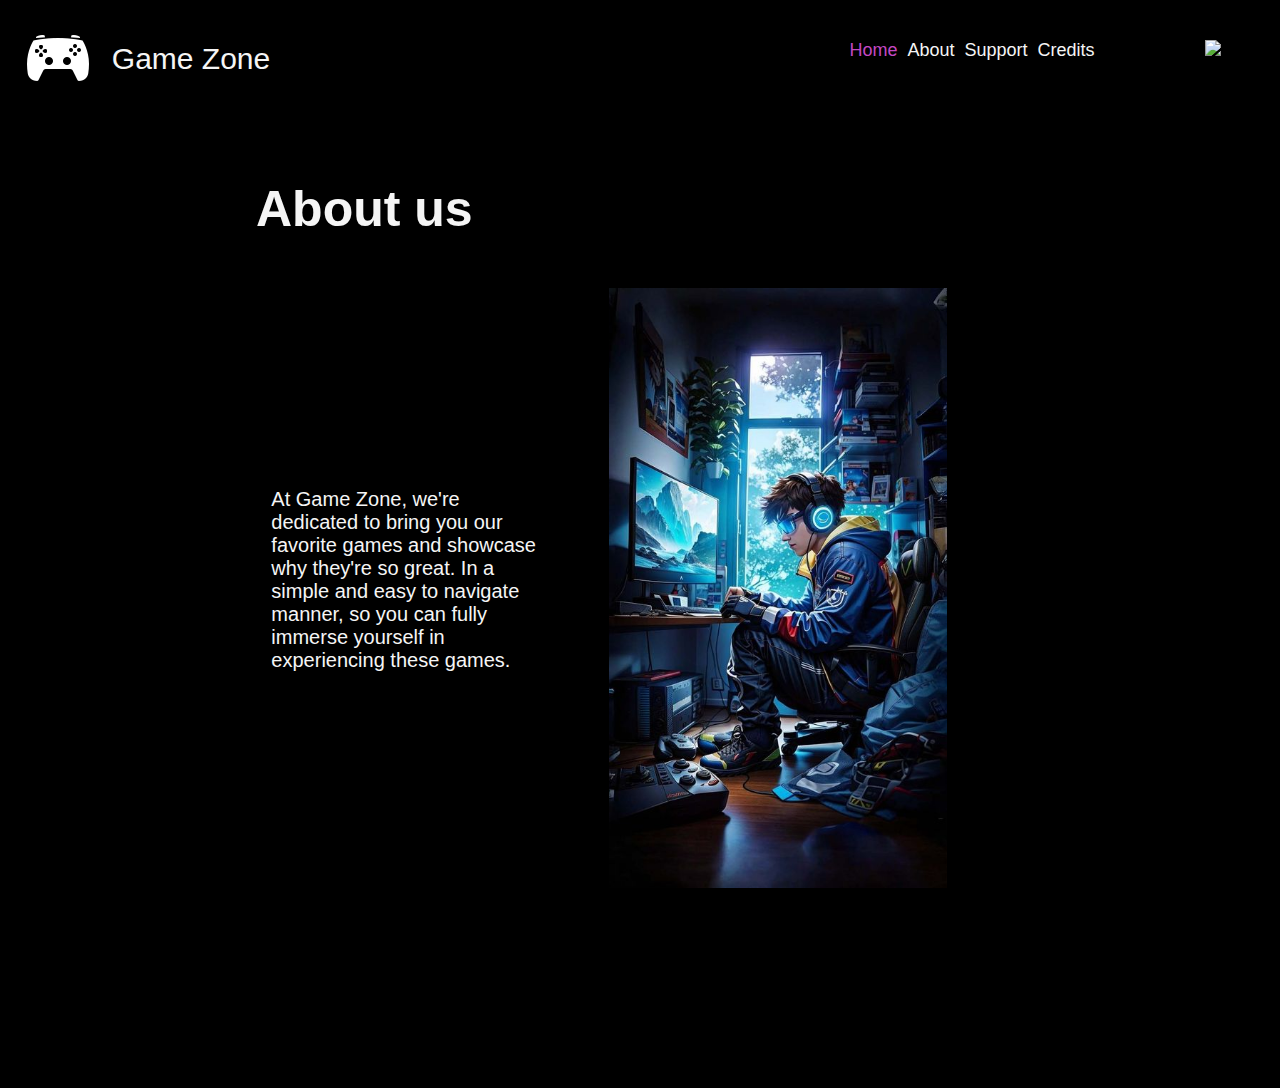
==== HomePage3_index.html @ 8417f2bd "Added support and about sections" ====
<!DOCTYPE html>
<html lang="en">
<head>
    <meta charset="UTF-8">
    <meta name="viewport" content="width=device-width, initial-scale=1.0">
    <title>Game Zone</title>
    <link rel="icon" href="/Images/Controller.png">
    <link rel="stylesheet" href="/HomePage3_style.css">
</head>

<body>
    
   <div id="wrapper"> 
        <div id="Nav">
          <img src="/Images/white_controller.png">
          <p>Game Zone</p>
        </div>

        <div id="Menu">
          
          <div id="home">
            <a href="HomePage_index.html" target="_self">Home</a>
          </div>

          <a href="HomePage3_index.html" target="_self">About</a>
          <a href="HomePage4_index.html" target="_self">Support</a>
          <a href="#" target="_self">Credits</a>
          <a href="HomePage2_index.html" target="_self">
          <img src="/Images/menu.png">
          </a>
        </div>

        <div id="About">
            <h1>About us</h1>
            <div id="Box">
                <p>At Game Zone, we're dedicated to bring you our favorite games and showcase why they're so great. In a simple and easy to navigate manner, so you can fully immerse yourself in experiencing these games.</p>
                <img src="/Images/about.jpg">
            </div>
        </div>

    </div>
</body>
</html>
---- HomePage3_style.css ----
*{
    margin: 0px;
    padding: 0px;
    font-family: Arial, Helvetica, sans-serif;
    box-sizing: border-box;
}

#wrapper{
    width: 100%;
    margin: auto;
}

.clearfix::after{
    clear:both;
    display: block;
    content:"";
}

body{
    background-color: black;
}

#Nav{
    display: flex;
    position: absolute;
    top: 3%;
    left: 2%;
    align-items: center;
    justify-content: center;
}

#Nav p{
    color: whitesmoke;
    position: relative;
    left: 10%;
    font-size: 30px;
}

#Menu{
    display: flex;
    position: absolute;
    align-items: center;
    justify-content: center;
    top: 0%;
    right: 0%;
    background-color: black;
    width: 500px;   
    min-height: 100px;
}

#Menu img{
    height: 50px;
    margin-left: 100px;
    margin-right: 0px;
}

#Menu a{
    text-decoration: none;
    color: whitesmoke;
    margin-left: 10px;
    font-size: 18px;
}

#home a{
color: rgb(196, 72, 196);
}

#About{
    position: absolute;
    width: 60%;
    left: 20%;
    top: 20%;
}

#About h1{
    color: whitesmoke;
    font-size: 50px;
}

#Box{
    position: relative;
    top: 50px;
    width: 80%;
    margin: auto;
    display: flex;
    justify-content: center;
    color: whitesmoke;
}    

#Box p{
    position: relative;
    top: 200px;
    left: -10%;
    font-size: 20px;
}

#Box img{
    position: relative;
    width: 1000px;
    height: 600px;
}
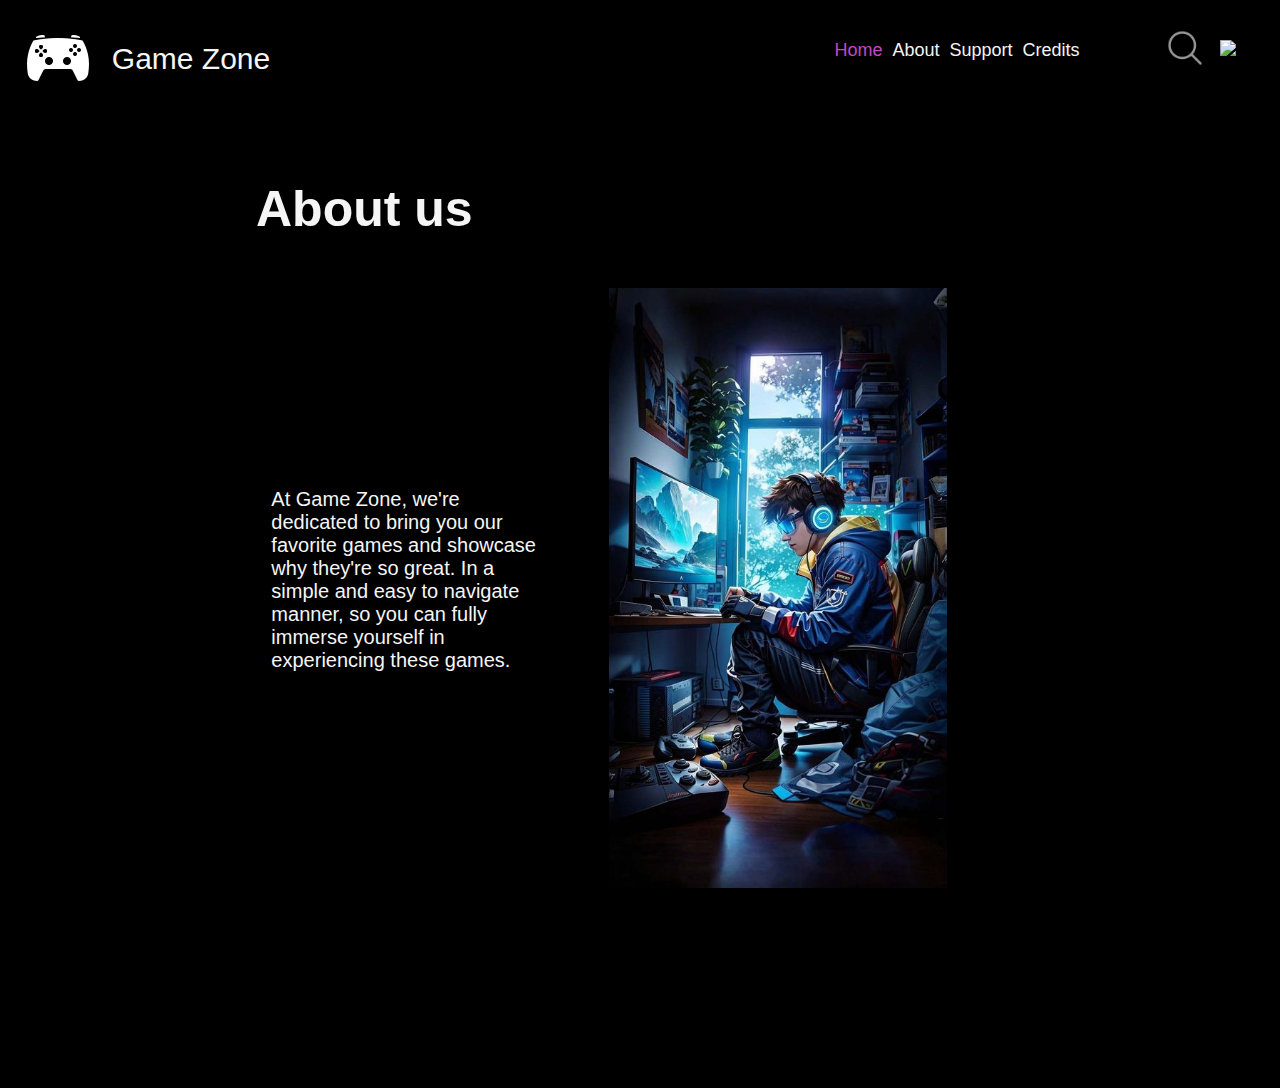
==== commit 6f48b3bf: "Added search menu to all pages of homepage" ====
--- a/HomePage3_index.html
+++ b/HomePage3_index.html
@@ -6,6 +6,7 @@
     <title>Game Zone</title>
     <link rel="icon" href="/Images/Controller.png">
     <link rel="stylesheet" href="/HomePage3_style.css">
+    <script src="HomePage_script.js"></script>
 </head>
 
 <body>
@@ -18,17 +19,37 @@
 
         <div id="Menu">
           
-          <div id="home">
-            <a href="HomePage_index.html" target="_self">Home</a>
+            <div id="home">
+              <a href="HomePage_index.html" target="_self">Home</a>
+            </div>
+            <a href="HomePage3_index.html" target="_self">About</a>
+            <a href="HomePage4_index.html" target="_self">Support</a>
+            <a href="HomePage5_index.html" target="_self">Credits</a>
+            <div id="SearchImg" onclick = "OpenSearch()" title="Open Search Menu">
+              <img src="/Images/Search.png">
+            </div>
+            <a href="HomePage2_index.html" target="_self" title="Open Games menu">
+            <img src="/Images/menu.png">
+            </a>
           </div>
-
-          <a href="HomePage3_index.html" target="_self">About</a>
-          <a href="HomePage4_index.html" target="_self">Support</a>
-          <a href="#" target="_self">Credits</a>
-          <a href="HomePage2_index.html" target="_self">
-          <img src="/Images/menu.png">
-          </a>
-        </div>
+  
+          <div id="Search">
+            <input type="text" id="mySearch" onkeyup="myFunction()" placeholder="Search.." title="Type in a category">
+            <span id="closebtn" onclick="closeSearch()" title="Close Seach Menu">x</span>
+            <ul id="myMenu">
+              <li><a href="jack.html">ARK</a></li>
+              <li><a href="Rons_index.html">Minecraft</a></li>
+              <li><a href="#">Rainbow 6 Siege</a></li>
+              <li><a href="HomePage2_index.html">Games</a></li>
+              <li><a href="Rons3_index.html">Minecraft Java & Bedrock</a></li>
+              <li><a href="Rons4_index.html">Minecraft Dungeons</a></li>
+              <li><a href="Rons5_index5.html">Minecraft Legends</a></li>
+              <li><a href="Rons6_index.html">Minecraft Education</a></li>
+              <li><a href="HomePage3_index.html">About</a></li>
+              <li><a href="HomePage4_index.html">Support</a></li>
+              <li><a href="HomePage5_index.html">Credits</a></li>
+            </ul>
+          </div>
 
         <div id="About">
             <h1>About us</h1>
--- a/HomePage3_style.css
+++ b/HomePage3_style.css
@@ -44,14 +44,16 @@
     top: 0%;
     right: 0%;
     background-color: black;
-    width: 500px;   
+    width: 500px;
     min-height: 100px;
 }
 
 #Menu img{
     height: 50px;
-    margin-left: 100px;
-    margin-right: 0px;
+}
+
+#Menu img:hover{
+    cursor: pointer;
 }
 
 #Menu a{
@@ -63,6 +65,65 @@
 
 #home a{
 color: rgb(196, 72, 196);
+}
+
+#SearchImg{
+    margin-left: 80px;
+}
+
+#Search{
+    display: none;
+    position: fixed;
+    width: 100%;
+    height: 100%;
+    background-color: rgba(0,0,0, 0.9);
+    z-index: 10;
+}
+
+
+#mySearch {
+    position: relative;
+    margin-left: 50px;
+    font-size: 18px;
+    padding: 11px;
+    border: 1px solid #ddd;
+    top: 50%;
+    width: 80%;
+    left: 50%;
+    transform: translateX(-50%);
+}
+  
+#myMenu {
+    position: relative;
+    top: 50%;
+    list-style-type: none;
+    background-color: black;
+    width: 80%;
+    left: 12.5%;
+}
+  
+#myMenu li a {
+    padding: 12px;
+    text-decoration: none;
+    color: whitesmoke;
+    display: block
+}
+  
+#myMenu li a:hover {
+    background-color: rgb(196, 72, 196);
+}
+
+#closebtn {
+    position: absolute;
+    top: 49%;
+    right: 5%;
+    font-size: 40px;
+    cursor: pointer;
+    color: white;
+}
+  
+#Search #closebtn:hover {
+    color: red;
 }
 
 #About{
